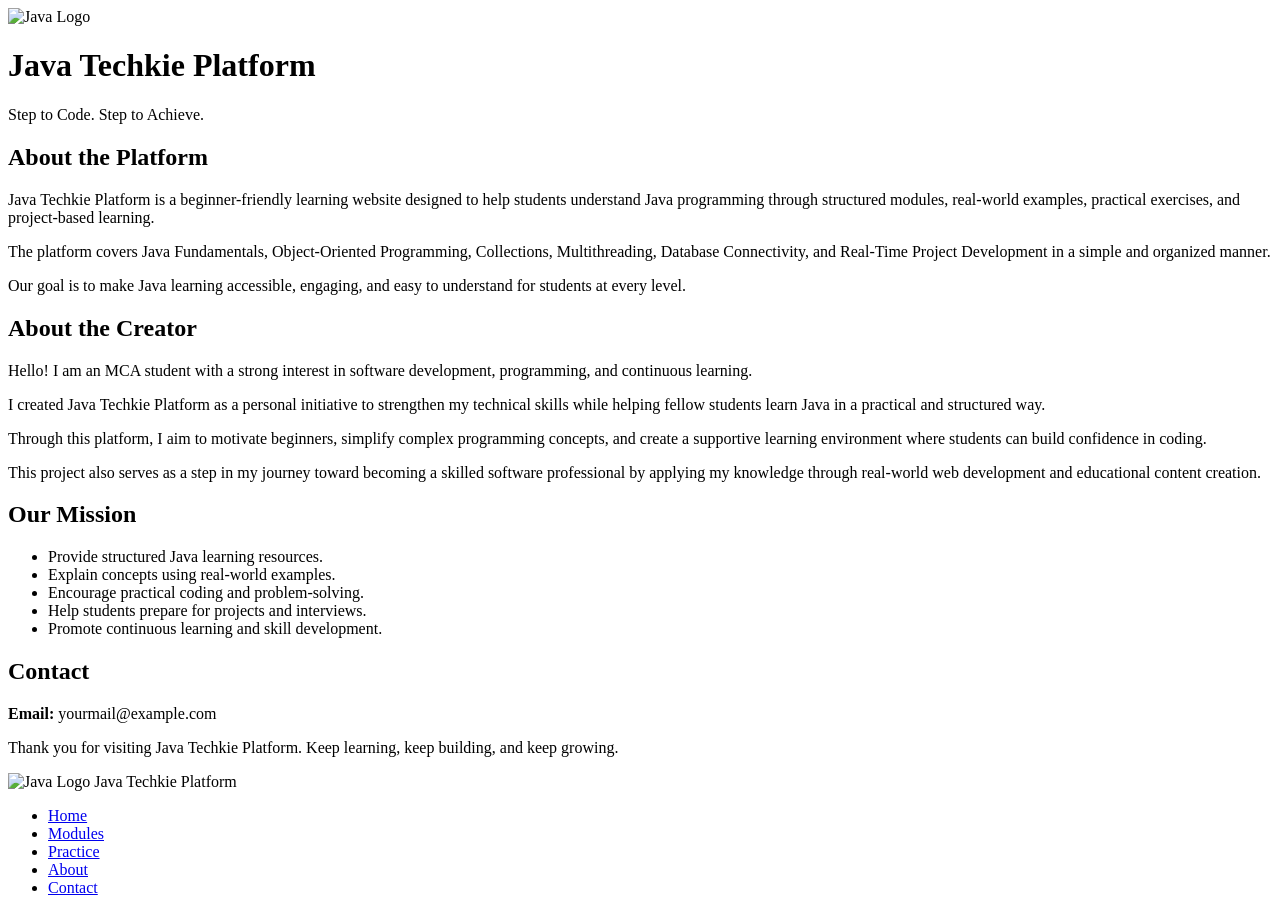
==== javaTechkiePlatform/html/about.html @ c73f5de9 "Add files via upload" ====
<!DOCTYPE html>
<html lang="en">
<head>
    <meta charset="UTF-8">
    <meta name="viewport" content="width=device-width, initial-scale=1.0">
    <title>About | Java Techkie Platform</title>
    <link rel="stylesheet" href="about.css">
</head>
<body>

    <div class="about-container">

        <img src="images/javalogo.jpg" alt="Java Logo" class="logo">

        <h1>Java Techkie Platform</h1>

        <p class="tagline">
            Step to Code. Step to Achieve.
        </p>

        <div class="card">

            <h2>About the Platform</h2>

            <p>
                Java Techkie Platform is a beginner-friendly learning website
                designed to help students understand Java programming through
                structured modules, real-world examples, practical exercises,
                and project-based learning.
            </p>

            <p>
                The platform covers Java Fundamentals, Object-Oriented
                Programming, Collections, Multithreading, Database Connectivity,
                and Real-Time Project Development in a simple and organized manner.
            </p>

            <p>
                Our goal is to make Java learning accessible, engaging, and
                easy to understand for students at every level.
            </p>

        </div>

        <div class="card">

            <h2>About the Creator</h2>

            <p>
                Hello! I am an MCA student with a strong interest in software
                development, programming, and continuous learning.
            </p>

            <p>
                I created Java Techkie Platform as a personal initiative to
                strengthen my technical skills while helping fellow students
                learn Java in a practical and structured way.
            </p>

            <p>
                Through this platform, I aim to motivate beginners, simplify
                complex programming concepts, and create a supportive learning
                environment where students can build confidence in coding.
            </p>

            <p>
                This project also serves as a step in my journey toward becoming
                a skilled software professional by applying my knowledge through
                real-world web development and educational content creation.
            </p>

        </div>

        <div class="card">

            <h2>Our Mission</h2>

            <ul>
                <li>Provide structured Java learning resources.</li>
                <li>Explain concepts using real-world examples.</li>
                <li>Encourage practical coding and problem-solving.</li>
                <li>Help students prepare for projects and interviews.</li>
                <li>Promote continuous learning and skill development.</li>
            </ul>

        </div>

        <div class="card">

            <h2>Contact</h2>

            <p><strong>Email:</strong> yourmail@example.com</p>

            <p>
                Thank you for visiting Java Techkie Platform.
                Keep learning, keep building, and keep growing.
            </p>

        </div>

    </div>

</body>
<nav class="navbar">
    <div class="logo-section">
        <img src="/images/javalogo.jpg" alt="Java Logo">
        <span>Java Techkie Platform</span>
    </div>
    <ul class="nav_menu">
        <li><a href="index.html">Home</a></li>
        <li><a href="modules.html">Modules</a></li>
        <li><a href="practice.html">Practice</a></li>
        <li><a href="about.html">About</a></li>
        <li><a href="contact.html">Contact</a></li>
    </ul>

</nav>
</html>
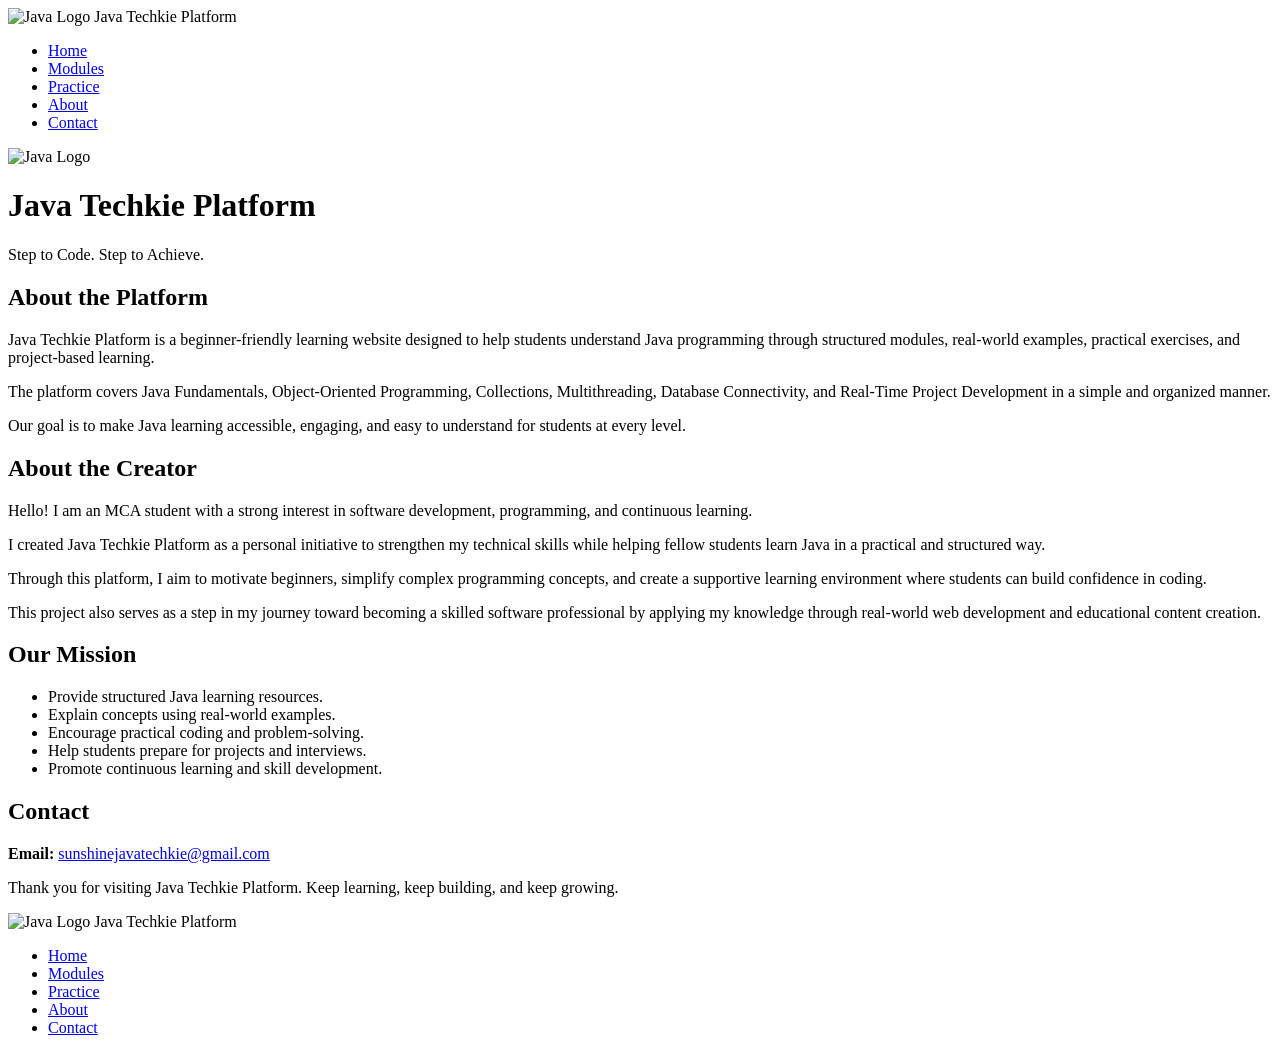
==== commit 4a952eef: "Add files via upload" ====
--- a/javaTechkiePlatform/html/about.html
+++ b/javaTechkiePlatform/html/about.html
@@ -4,13 +4,27 @@
     <meta charset="UTF-8">
     <meta name="viewport" content="width=device-width, initial-scale=1.0">
     <title>About | Java Techkie Platform</title>
-    <link rel="stylesheet" href="about.css">
+    <link rel="stylesheet" href="/css/index.css">
 </head>
+<nav class="navbar">
+    <div class="logo-section">
+        <img src="/images/javalogo.jpg" alt="Java Logo">
+        <span>Java Techkie Platform</span>
+    </div>
+    <ul class="nav_menu">
+        <li><a href="index.html">Home</a></li>
+        <li><a href="modules.html">Modules</a></li>
+        <li><a href="practice.html">Practice</a></li>
+        <li><a href="about.html">About</a></li>
+        <li><a href="contact.html">Contact</a></li>
+    </ul>
+
+</nav>
 <body>
 
     <div class="about-container">
 
-        <img src="images/javalogo.jpg" alt="Java Logo" class="logo">
+        <img src="/images/javalogo.jpg" alt="Java Logo" class="logo">
 
         <h1>Java Techkie Platform</h1>
 
@@ -89,7 +103,7 @@
 
             <h2>Contact</h2>
 
-            <p><strong>Email:</strong> yourmail@example.com</p>
+            <p><strong>Email:</strong> <a href="mailto:sunshinejavatechkie@gmail.com">sunshinejavatechkie@gmail.com</a></p>
 
             <p>
                 Thank you for visiting Java Techkie Platform.
